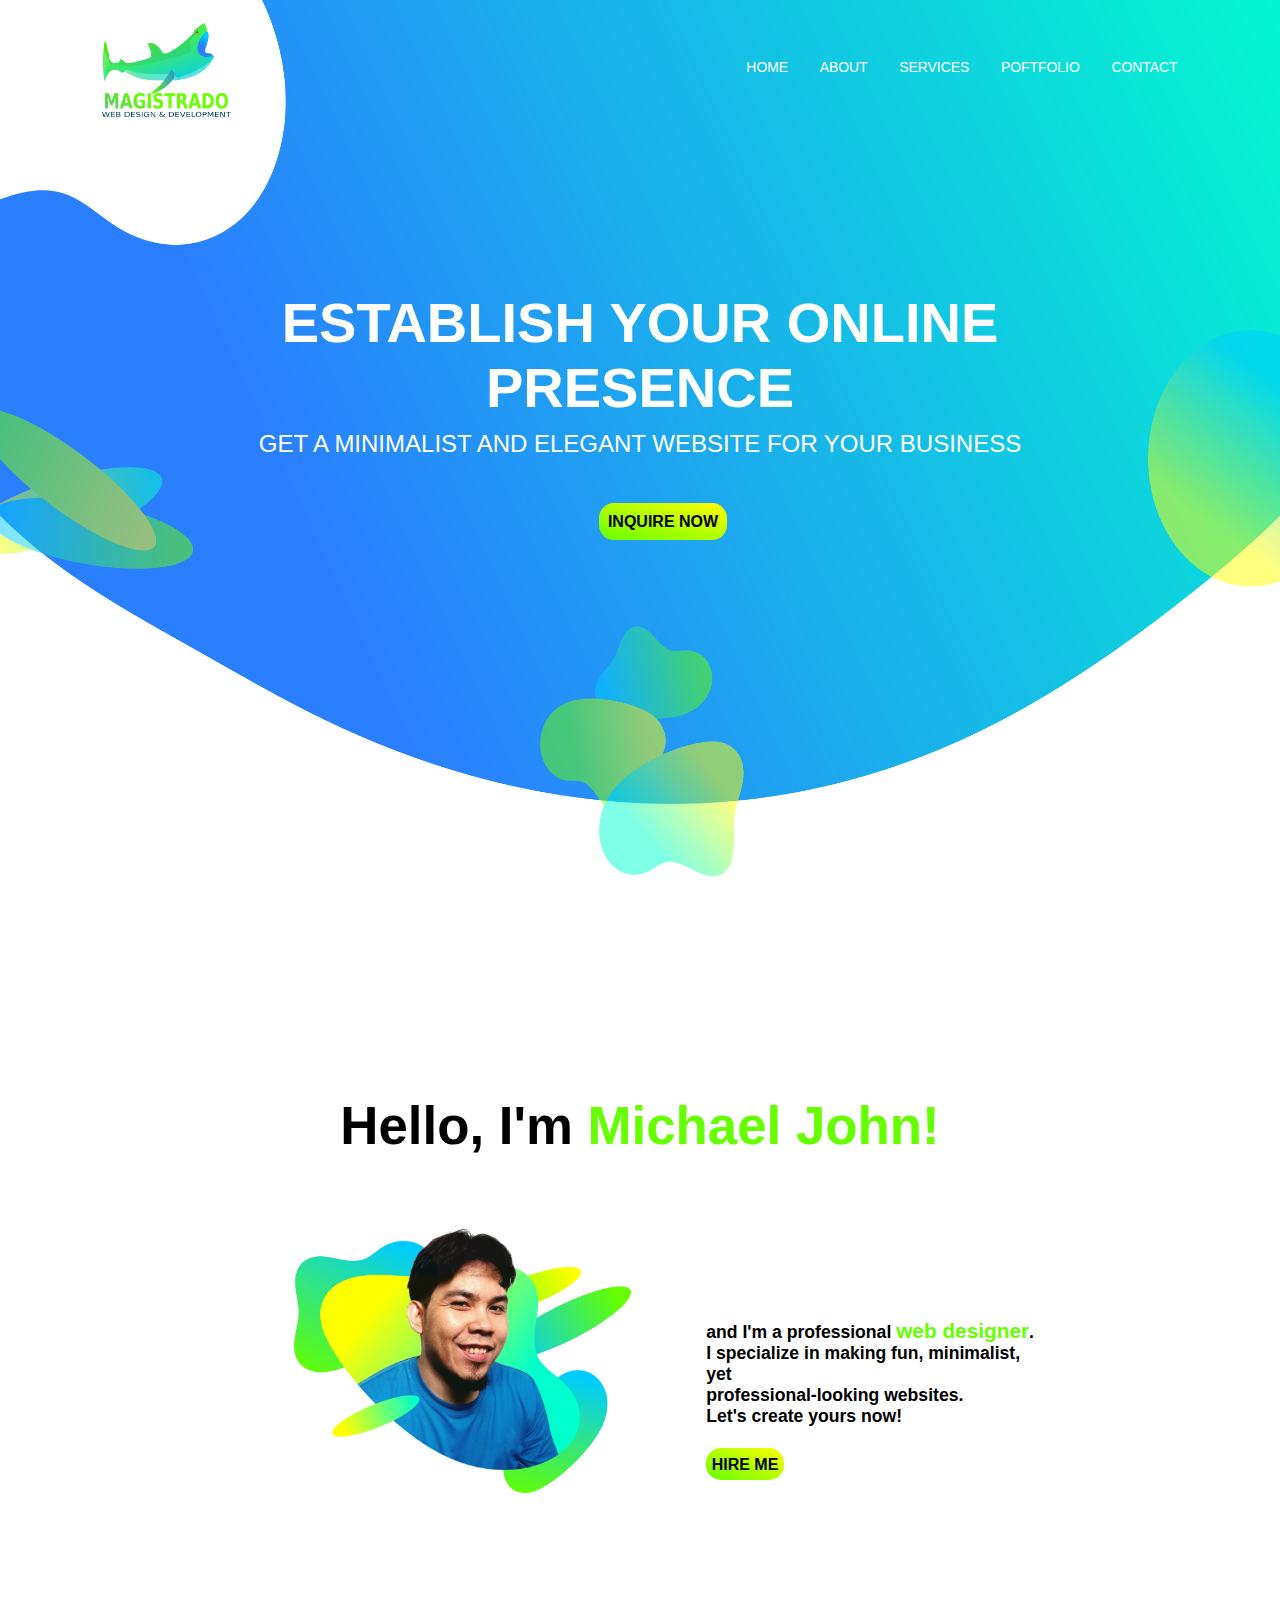
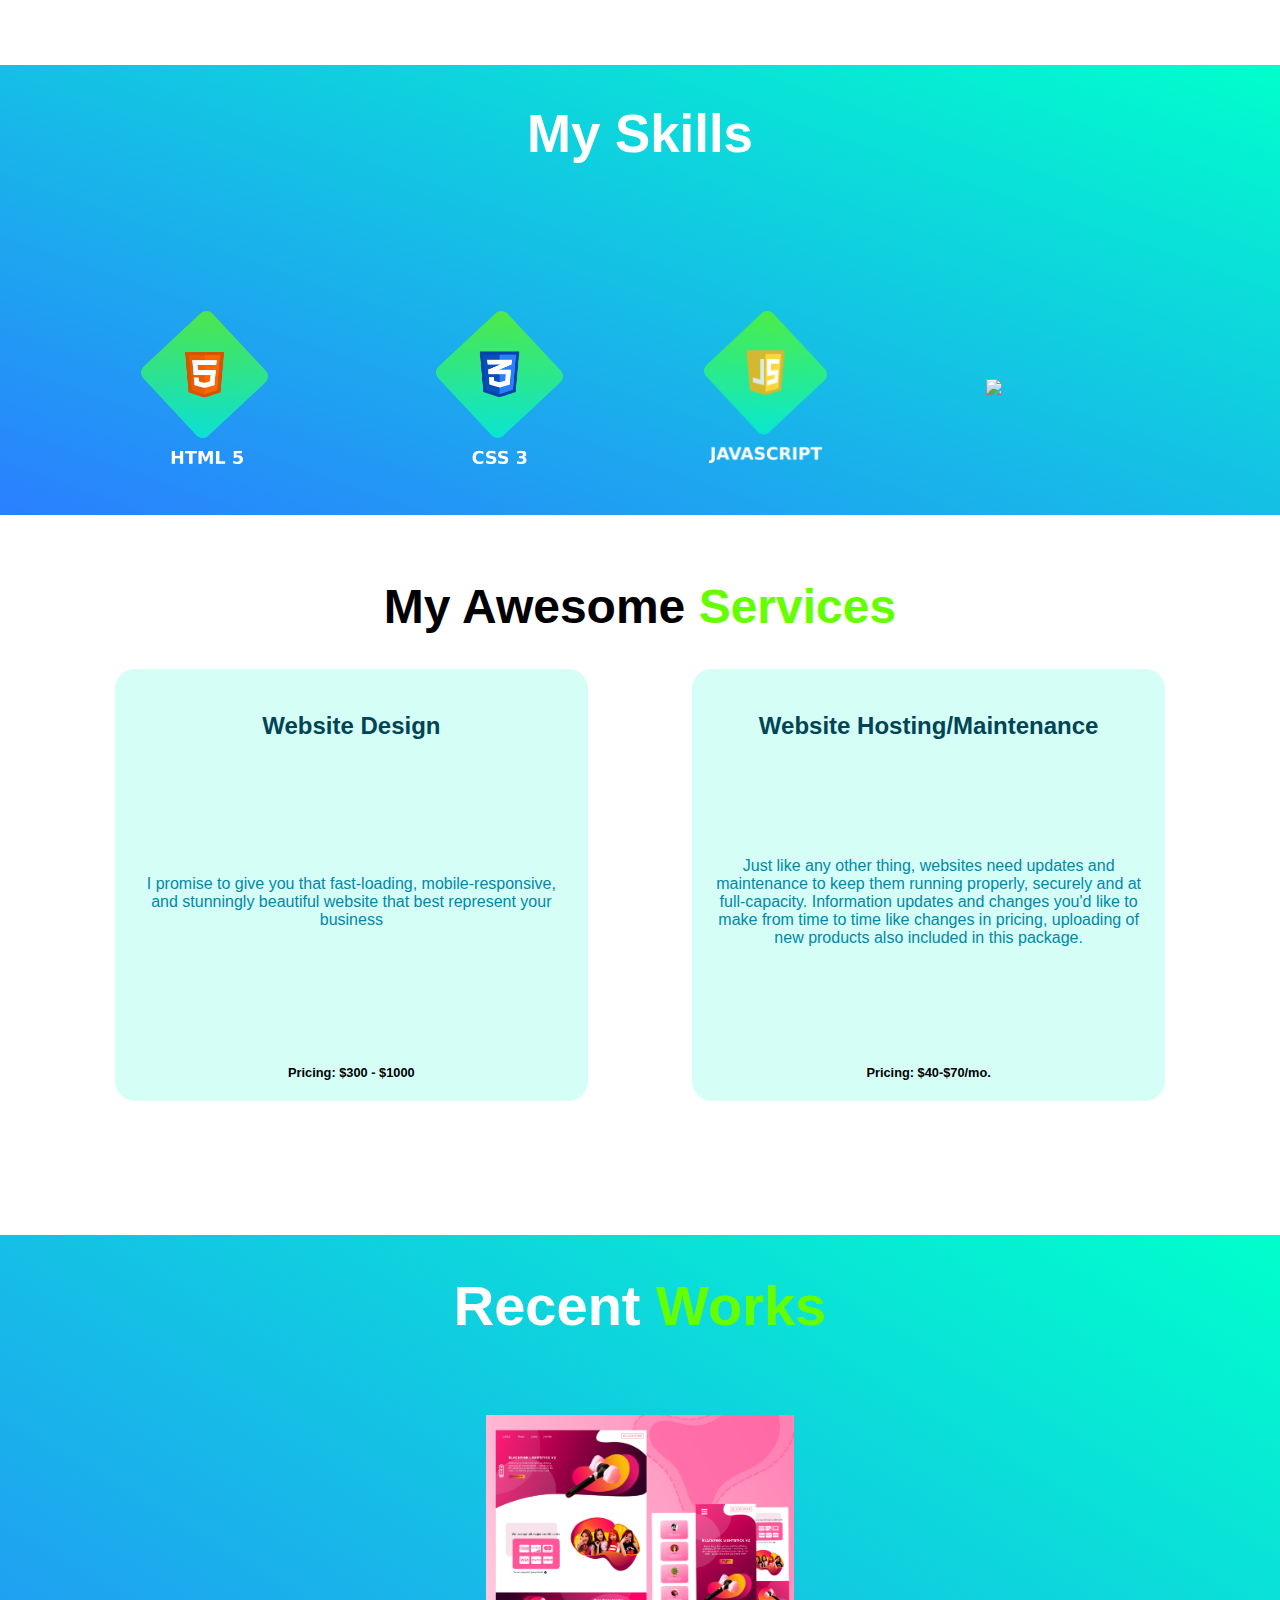
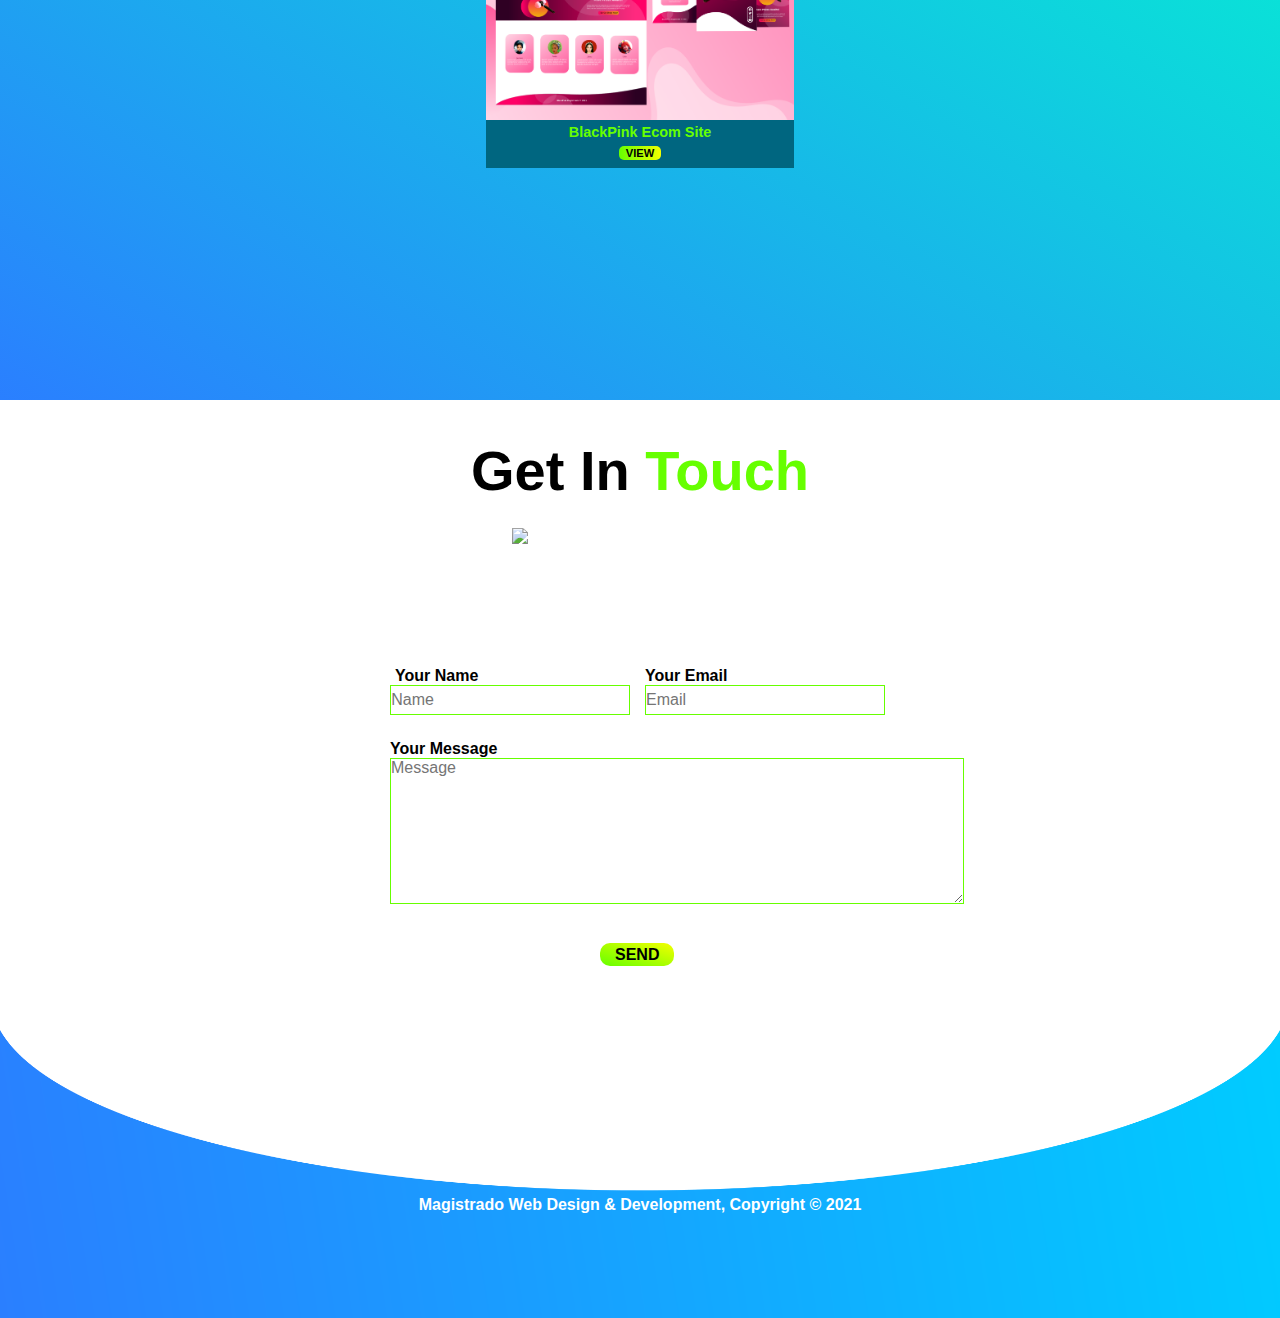
==== index.html @ fc41b86d "addes new files" ====
<!DOCTYPE html>
<html lang="en" dir="ltr">
  <head>
    <meta charset="utf-8">
    <meta name="viewport" content="width=device-width, initial-scale=1.0">
    <link rel="stylesheet" href="./style/web.css">
    <title>Welcome | Home</title>
  </head>
  <body>

  <div class="container">
    <section id="one">
      <div class="header">
        <img src="./images/logo.png" class="logo">
        <div class="menu">
          <ul id="menuList">
            <li><a href="#one">HOME</a></li>
            <li><a href="#two">ABOUT</a></li>
            <li><a href="#four">SERVICES</a></li>
            <li><a href="#foura">POFTFOLIO</a> </li>
            <li><a href="#fourb">CONTACT</a></li>
          </ul>
          <img src="./images/bars.svg" class="menuBtn" onclick="togglemenu()">
        </div>
      </div>
      <div class="text1">
        <h1>ESTABLISH YOUR ONLINE PRESENCE</h1>
        <h6>GET A MINIMALIST AND ELEGANT WEBSITE FOR YOUR BUSINESS</h6><br><br>
        <p class="btn"><a href="#fourb">INQUIRE NOW</a></p>
      </div>
    </section>

    <!--about -->

    <section id="two">
      <div class="name">
        Hello, I'm <span>Michael John!</span>
      </div>
      <div class="def">
        <img src="./images/kagwapuhan.png" alt="">
        <div class="text2">
          and I'm a professional <span>web designer</span>.<br>
          I specialize in making fun, minimalist, yet<br>
          professional-looking websites.<br>
          Let's create yours now!<br><br>
          <p class="btn1"><a href="#fourb">HIRE ME</a></p>
        </div>
      </div>
    </section>

    <!---my skills-------->

    <section id="three">
      <h1>My Skills</h1>
      <div class="img3">
        <div class="img3a">
          <img src="./images/html.png">
          <img src="./images/css.png">
        </div>
        <div class="img3b">
          <img src="./images/javascript.png">
          <img class="graphic" src="./images/graphicdesign.png">
        </div>
      </div>
    </section>

    <!---my services------->

    <section id="four">
      <article class="myservices">
        <h1>My Awesome <span>Services</span></h1>
        <ul class="services">
          <li><h3>Website Design</h3>
            <h5>I promise to give you that fast-loading, mobile-responsive, and stunningly beautiful website that best represent your business</h5>
            <p>Pricing: $300 - $1000</p></li>

          <li class="hey"><h3>Website Hosting/Maintenance</h3>
            <h5>Just like any other thing, websites need updates and maintenance to keep them running properly, securely and at full-capacity. Information updates and changes you'd like to make from time to time like changes in pricing, uploading of new products also included in this package.</h5>
            <p>Pricing: $40-$70/mo.</p></li>
        </ul>
      </article>
    </section>


    <!-- foura -->
    <section id="foura">
      <h1>Recent <span>Works</span></h1>
      <div class="portfolio">
        <div class="rowa">
          <div class="window">
            <img src="./images/portbp1.png" alt="">
            <h5>BlackPink Ecom Site</h5>
            <p><a href="#">VIEW</a></p>
          </div>
        </div>
      </div>
    </section>

    <!-- fourb -->
    <section id="fourb">
      <img src="./images/CONTACTRECT.PNG">
      <h1>Get In <span>Touch</span></h1>
      <div class="contact-box">
        <form id="my-form" action="https://formspree.io/f/xyylzvew" method="POST">
          <div class="yan">
            <div class="yan1">
              <h4>Your Name</h4>
              <input class="input-field aa" type="text" id="name" name="name" placeholder="Name">
            </div>
            <div class="yan2">
              <h4>Your Email</h4>
              <input class="input-field bb" type="email" id="email" name="email" placeholder="Email">
            </div>
          </div>
          <div class="mensahe">
            <h4>Your Message</h4>
            <textarea class="mensahe1" name="message" id="message" rows="8" cols="60" placeholder="Message"></textarea>
            <input type="submit" value="SEND">
          </div>
        </form>
      </div>
    </section>

    <!---footer-------->

    <section id="five">
      <h3>Magistrado Web Design & Development, Copyright &copy 2021</h3>
    </section>
  </div>

  <script type="text/javascript" src="JSBATO.js">
  </script>
  <script type="text/javascript" src="main.js">
  </script>
  </body>
</html>
---- style/web.css ----
*{
  margin: 0;
  padding:0;
  font-size: 16px;
  font-family: sans-serif;
  box-sizing: border-box;
}

.container{
  height: 100vh;
  width: 100%;
  box-sizing: border-box;
  display: grid;
  grid-template-columns: 100%;
  grid-template-rows: 100% 85% 50% 80% 85% 70% 32%;
  grid-template-areas:
  "a"
  "b"
  "c"
  "d"
  "d1"
  "d2"
  "e";
}

#one{
  grid-area: a;
  background-image: url(../images/abackground.png);
  background-size: cover;
  background-repeat: round;
}

#one .header{
  position: relative;
  display: flex;
  flex-direction: row;
  align-items: center;
  justify-content: space-between;
  margin-left: 8%;
  margin-right: 8%;
}

#one .header .logo{
  width: 13%;
  margin-top: 1.7%;
}

#one .header .menu .menuBtn{
  display:none;
  width: 5rem;
  color: white;
}

.menu ul li{
  display:inline;
  margin-left:1.7rem;
}

.menu ul li a{
  text-decoration: none;
  color: white;
  font-size: .87rem;
}

.menu ul li a:hover{
  color: #66ff00;
}

.text1{
  position: absolute;
  top:50%;
  left:50%;
  transform: translate(-50%, -75%);
  width: 80%;
  text-align: center;
}

.text1 h1{
  color: white;
  font-size: 3.5rem;
  font-weight: bold;
  padding-bottom: .6rem;
}

.text1 h6{
  color: white;
  font-size: 1.5rem;
  font-weight: normal;
  padding-bottom: .6rem;
}

.text1 .btn{
  position:absolute;
  top: 100%;
  left: 46%;
  width: 12%;
  min-width: 8rem;
  color:#004455;
  font-weight: bold;
  padding: .6rem .3rem;
  padding-bottom: .6rem;
  border-radius: 15px 15px;
  background: linear-gradient(to top right, #66FF00, #FFFF00);
  cursor:pointer;
}

.text1 a{
  text-decoration: none;
  font-size: 1rem;
  color: black;
}

.text1 a:hover{
  color: #2a7fff;
}

#two{
  grid-area: b;
  padding: 20% 5%;
  display: flex;
  flex-direction: column;
  justify-content: center;
  align-items: center;
}

#two .name{
  font-size: 3.3rem;
  font-weight: bold;
  padding-top: 15%;
}

.name span{
  font-weight: bold;
  font-size:3.3rem;
  color: #66ff00;
}

.def{
  display:flex;
  justify-content: space-between;
  align-items: center;
  padding-left:20%;
  padding-right:15%;
}

#two .def img{
  padding-bottom: 20%;
  width: 30%;
  flex-basis: 50%;
}

.def .text2{
  margin-left: 10%;
  flex-basis:50%;
  font-size: 1.1rem;
  font-weight: bold;
}

.text2 span{
  color: #66ff00;
  font-size: 1.3rem;
}

.text2 .btn1{
  color:#004455;
  font-size: 1.2rem;
  font-weight: bold;
  padding-top: .3rem;
  padding-bottom: .3rem;
  border-radius: 15px 15px;
  background: linear-gradient(to top right, #66FF00, #FFFF00);
  cursor:pointer;
  width: 23%;
  min-width: 4.6rem;
  text-align: center;
}

.text2 a{
  text-decoration: none;
  color: black;
}

.text2 a:hover{
  color: #2a7fff;
}

#three{
  grid-area: c;
  display: flex;
  flex-direction: column;
  align-items: center;
  justify-content:space-between;
  background: linear-gradient(to top right, #2a7fff, #00ffcc);
  padding-top: 3%;
  padding-bottom: 3%;
}


#three h1{
  color: white;
  font-size: 3.3rem;
}

#three .img3{
  display: flex;
  flex-direction: row;
  justify-content: space-between;
  align-items: center;
}

#three .img3 .img3a{
  padding: 1% 6%;
  display: flex;
  flex-direction: row;
  justify-content: space-between;
  align-items: center;
  flex-basis: 45%;
  margin-left: 5%;
}

#three .img3 .img3b{
  padding: 0 5%;
  display: flex;
  flex-direction: row;
  justify-content: space-between;
  align-items: center;
  flex-basis: 45%;
  margin-right: 5%;
}

#three .img3 .img3a img{
  width: 30%;
}

#three .img3 .img3b img{
  width: 27.5%;
}

#three .img3 .img3b .graphic{
  width: 37%;
}

/*    my services     */

#four{
  grid-area: d;
  padding-top: 5%;
}

#four .myservices{
  display: flex;
  flex-direction: column;
  justify-content: space-between;
  align-items: center;
}

.myservices ul{
  padding: 0 9%;
}

.myservices h1{
  font-size: 3rem;
  padding-bottom: 2.2rem;
  font-weight: bold;
}

.myservices h1 span{
  color: #66ff00;
  font-size: 3rem;
}

.myservices .services{
  display: flex;
  justify-content: space-between;
  align-items: center;
  width: 100%;
}

.myservices .services li{
  list-style: none;
  padding: 2%;
  height: 48vh;
  background: #d5fff6;
  text-align: center;
  width: 45%;
  border-radius: 20px;
  display: flex;
  flex-direction: column;
  justify-content: space-between;
  align-items: center;
  min-width: 18rem;
}

.services li h3{
  font-size: 1.5rem;
  color: #004455;
  padding-top: 5%;
}

.services li h5{
  color: #0088aa;
  font-weight: normal;
  font-size: 1rem;
}

.services li p{
  font-weight: bold;
  font-size: .8rem;
}

#foura{
  grid-area: d1;
  text-align: center;
  padding-top: 3%;
  background: linear-gradient(to top right, #2a7fff, #00ffcc);
}

#foura h1{
  font-size: 3.5rem;
  color: white;
}

#foura span{
  color: #66ff00;
  font-size: 3.5rem;
}

.portfolio .rowa .window{
  background: #006680;
  width: 50%;
  padding: 3.5% 0;
  display: inline;
}

.portfolio .rowa .window img{
  margin-top: 2%;
  width: 24%;
}

.portfolio .rowa .window h5{
  color: #66ff00;
  font-size: .9rem;
  margin-bottom: .2%;
}

.portfolio .rowa .window a{
  text-decoration: none;
  color: black;
  font-weight: bold;
  font-size: .7rem;
  padding: .1% .5%;
  background: linear-gradient(to right, #66ff00, #f3ff00);
  border-radius: 5px;
}

.portfolio .rowa .window a:hover{
  color: #2a7fff;
}

  #fourb{
    grid-area: d2;
    text-align: center;
    padding-top: 3%;
    display: flex;
    flex-direction: column;
    justify-content: space-between;
    align-items: center;
  }

  #fourb img{
    margin-top: 7%;
    position: absolute;
    display: flex;
    justify-content: center;
    align-items: center;
    z-index: -1;
    width: 20%;
  }

  #fourb h1{
    font-size: 3.5rem;
    color: black;
  }

  #fourb span{
    color: #66ff00;
    font-size: 3.5rem;
  }

  #fourb .contact-box{
    width: 500px;
    margin-bottom: 5%;
  }

  #fourb .contact-box .yan{
    display: flex;
    flex-direction: row;
    justify-content: space-around;
    align-items: center;
    margin-top: 6%;
    margin-bottom: 2%;
  }

  .yan1{
    text-align: left;
  }

  .input-field{
    width: 240px;
    height: 30px;
    border: 1px solid #66ff00;
  }

  .aa{
    margin-left: -2%;
  }

  .yan2{
    text-align: left;
  }

  .mensahe{
    text-align: left;
    margin-top: 5%;
  }

  .mensahe input{
    background: linear-gradient(to top right, #66ff00, #f3ff00);
    border:0;
    padding: .5% 3%;
    border-radius: 10px;
    margin-left: 42%;
    font-weight: bold;
    margin-top: 7%;
    cursor: pointer;
  }

  .mensahe input:hover{
    color: #2a7fff;
  }

  .mensahe1{
    border: 1px solid #66ff00;
  }



#five {
  grid-area: e;
  text-align: center;
  background: url(../images/footer.png);
  background-size: cover;
  background-repeat: round;
}

#five h3{
  padding-top: 13%;
  color: white;
}

@media only screen and (max-width: 1920px) and (min-width: 1367px){
  .menu ul li a{
    font-size: 1.4rem;
  }

  .text1 h1{
    font-size: 4.4rem;
  }

  .text1 h6{
    font-size: 2rem;
  }

  .text1 a{
    font-size:1.5rem;
  }

  #two .name{
    font-size: 4rem;
  }

  .name span{
    font-size: 4rem;
  }

  .def .text2{
    font-size: 1.6rem;
  }

  .text2 span{
    font-size: 1.6rem;
  }

  .text2 a{
    font-size: 1.4rem;
  }

  #three h1{
    font-size: 4.4rem;
  }

  .myservices h1{
    font-size: 4.4rem;
  }

  .myservices h1 span{
    font-size: 4.4rem;
  }

  .services li h3{
    font-size: 2.2rem;
  }

  .services li h5{
    font-size: 1.6rem;
  }

  .services li p{
    font-size: 1.6rem;
  }

  #foura h1, #foura span{
    font-size: 4.5rem;
    margin-top: 2%;
  }

  .portfolio .rowa .window{
    padding-bottom: 4%;
  }

  .portfolio .rowa .window img{
    margin-top: 4%;
    width: 26%;
  }

  .portfolio .rowa .window h5{
    font-size: 1.7rem;
    margin-bottom: .5%;
  }

  .portfolio .rowa .window a{
    font-size: 1.2rem;
  }

  #fourb img{
    width: 23%;
    margin-top: 12%;
  }

  #fourb h1, #fourb span{
    font-size: 4.5rem;
    margin-top: 4%;
  }

  #fourb .contact-box{
    margin-top: 5%;
    width:700px;
  }

  .input-field{
    width: 340px;
    height: 40px;
    margin-bottom: -14%;
  }

  .mensahe input{
    font-size: 1.5rem;
    margin-top: 4%;
  }

  .mensahe1{
    width: 100%;
    height: 22vh;
  }

  form h4{
    font-size: 1.3rem;
  }

  #five h3{
    padding-top: 15%;
    font-size: 1.5rem;
  }
}

@media only screen and (max-width: 1280px){
  .portfolio .rowa .window img{
    margin-top: 6%;
  }
}

@media only screen and (max-width: 1152px){
  .portfolio .rowa .window img{
    margin-top: 9%;
  }
}

@media only screen and (max-width: 1023px) and (min-width: 769px){

  .container{
    grid-template-rows: 90% 65% 70% 80% 85% 70% 33.33%;
  }

  #one{
    background-image: url(../images/abackground.png);
  }

  #one .header .logo{
    width: 13%;
    margin-top: 6%;
    margin-left: -1%;
  }

  .menu ul li a{
    font-size: .8rem;
  }

  .text1 h1{
    font-size: 2rem;
  }

  .text1 h6{
    font-size: 1.1rem;
  }

  .text1 .btn{
    min-width:8rem;
    color:#004455;
    font-size: .8rem;
    padding-top: .5rem;
    padding-bottom: .5rem;
    left: 43%;
  }

  #two .name{
    font-size: 2.2rem;
  }

  .name span{
    font-size: 2.2rem;
  }

  .def{
    padding-left: 14%;
  }
  #two .def img{
    width: 35%;
  }
  .def .text2{
    font-size: 1rem;
    min-width:22rem;
  }

  .text2 .span, .text2 .btn1{
    font-size: .9rem;
  }

  #three{
    padding: 5% 0;
  }

  #three h1{
    font-size: 2.5rem;
    /* padding-top: 3%; */
  }

  #three .img3{
    flex-direction: column;
    justify-content: space-between;
    align-items: center;
    /* padding-bottom: 20%; */
  }

  #three .img3 .img3a{
    padding:0 25%;
    padding-bottom: 6%;
  }

  #three .img3 .img3b {
    padding:0 25%;
  }

  #three .img3 .img3a, #three .img3 .img3b{
    margin-left: 0;
    margin-right: 0;
  }

  #three .img3 .img3a img{
    width: 22%;
  }

  #three .img3 .img3b img{
    width: 21.5%;
  }

  #three .img3 .img3b .graphic{
    width: 28.5%;
    margin-right: -4%;
  }

  #four .myservices h1{
    font-size: 2rem;
  }

  #four .myservices h1 span{
    font-size: 2rem;
  }

  .services li h3{
    font-size: 1.2rem;
  }

  .services li h5{
    font-size: .9rem;
  }

  .services li p{
    font-size: .8rem;
  }

  #foura h1{
    margin-top: 4%;
  }

  #foura h1, #foura span{
    font-size: 2.8rem;
  }

  .portfolio .rowa .window{
    padding-bottom: 4.5%;
  }

  .portfolio .rowa .window img{
    margin-top: 2%;
    width: 35%;
  }

  #fourb img{
    margin-top: 10.5%;
    width: 30%;
  }

  #fourb h1, #fourb span{
    font-size: 2.4rem;
  }

  #fourb h1{
    margin-top: 2.5%;
  }

  #fourb .contact-box{
    margin-top: 5%;
  }

  .mensahe input{
    margin-top: 4%;
  }

  #five h3{
    padding-top: 18%;
  }
}

@media only screen and (max-width: 768px) and (min-width: 768px){

  .container{
    grid-template-rows: 70% 60% 58% 50% 38% 40% 25%;
  }

  #one{
    background-image: url(../images/abackgroundipad.png);
  }

  #one .header .logo{
    width: 16%;
    padding-top: .5%;
  }

  .menu ul li a{
    font-size: .7rem;
  }

  .text1{
    transform: translate(-50%, -160%);
  }

  .text1 h1{
    font-size: 2rem;
  }

  .text1 h6{
    font-size: 1rem;
  }

  .text1 .btn{
    left: 40%;
    font-size: .9rem;
  }

  #two{
    padding-bottom: 10%;
  }

  #two .name{
    font-size: 2.1rem;
    padding-top: 7%;
  }

  #two .name span{
    font-size: 2.1rem;
  }

  .def .text2{
    font-size: .9rem;
    min-width: 25rem;
  }

  .text2 span, .text2 .btn1{
    font-size: .9rem;
  }

  .text2 .btn1{
    width: 20%;
    padding: .8rem 0;
    border-radius: 40px 40px;
  }

  #three h1{
    font-size: 2rem;
    padding-top: 5%;
  }


  #three .img3{
    flex-direction: column;
    justify-content: space-between;
    align-items: center;
    padding-bottom: 3%;
  }

  #three .img3 .img3a{
    padding:0 25%;
    padding-bottom: 6%;
  }

  #three .img3 .img3b {
    padding:0 25%;
  }

  #three .img3 .img3a, #three .img3 .img3b{
    margin-left: 0;
    margin-right: 0;
  }

  #three .img3 .img3a img{
    width: 22%;
  }

  #three .img3 .img3b img{
    width: 21.5%;
  }

  #three .img3 .img3b .graphic{
    width: 28.5%;
    margin-right: -4%;
  }

  #four .myservices h1{
    font-size: 2rem;
    margin-top:3%;
  }

  .myservices .services{
    margin-top: 7%;
  }

  .myservices .services li{
    height: 25vh;
  }

  #four .myservices h1 span{
    font-size: 2rem;
  }

  .services li h3{
    font-size: 1rem;
  }

  .services li h5{
    font-size: .7rem;
  }

  .services li p{
    font-size: .7rem;
  }

  #foura h1, #foura span{
    font-size: 2.2rem;
    margin-top: 3%;
  }

  .portfolio .rowa .window{
    padding-bottom: 5.2%;
  }

  #fourb h1, #fourb span{
    font-size: 2.2rem;
    margin-top: 6%;
  }

  #fourb img{
    width: 35%;
    margin-top: 15%;
  }

  #five{
    display: flex;
    justify-content: center;
    align-items: center;
  }
}

@media only screen and (max-width: 850px){
  .portfolio .rowa .window img{
    margin-top: 7%;
  }
}

@media only screen and (max-width: 767px) and (min-width: 500px){

  .container{
    grid-template-rows: 60% 75% 60% 75% 78% 70% 30%;
  }

  #one{
    background-image: url(../images/abackgroundipad.png);
  }

  #one .header .logo{
    width: 15%;
    padding-top: .5%;
  }

  .menu ul li a{
    font-size: .55rem;
  }

  .text1{
    transform: translate(-50%, -170%);
  }

  .text1 h1{
    font-size: 1.5rem;
  }

  .text1 h6{
    font-size: .7rem;
  }

  .text1 .btn{
    padding: 1% 1%;
    left: 42.8%;
    min-width: 5rem;
  }

  .text1 a{
    font-size: .6rem;
  }

  #two .name{
    font-size: 2.1rem;
    padding-top: 7%;
  }

  #two .name span{
    font-size: 2.1rem;
  }

  .def{
    flex-direction: column;
    padding: 0 15%;
  }

  #two .def img{
    width: 40%;
    padding-bottom: 5%;
  }

  .def .text2{
    text-align: center;
    font-size: .9rem;
    min-width:16.3rem;
  }

  .text2 span{
    font-size: .9rem;
  }

  .text2 .btn1{
    display: inline;
    width: 20%;
    padding: .4rem .6rem;
    border-radius: 15px 15px;
    font-size: .6rem;
  }

  .text2 a{
    font-size: .8rem;
  }

  #three h1{
    font-size: 2rem;
    padding-top: 5%;
  }


  #three .img3{
    flex-direction: column;
    justify-content: space-between;
    align-items: center;
    padding-bottom: 3%;
  }

  #three .img3 .img3a{
    padding:0 25%;
    padding-bottom: 6%;
  }

  #three .img3 .img3b {
    padding:0 25%;
  }

  #three .img3 .img3a, #three .img3 .img3b{
    margin-left: 0;
    margin-right: 0;
  }

  #three .img3 .img3a img{
    width: 22%;
  }

  #three .img3 .img3b img{
    width: 21.5%;
  }

  #three .img3 .img3b .graphic{
    width: 28.5%;
    margin-right: -4%;
  }

  #four .myservices h1{
    font-size: 2rem;
    margin-bottom: 0;
  }

  .myservices .services{
    flex-direction: column;
    justify-content: space-between;
    align-items: center;
    width: 80%;
    height: 60vh;
  }

  .myservices .services li{
    height: 25vh;
  }

.myservices .services .hey{
  margin-bottom: 10%;
}


  #four .myservices h1 span{
    font-size: 2rem;
  }

  .services li h3{
    font-size: 1rem;
  }

  .services li h5{
    font-size: .7rem;
  }

  .services li p{
    font-size: .7rem;
  }

  #foura h1, #foura span{
    margin-top: 10%;
    font-size: 2.8rem;
  }

  .portfolio .rowa .window{
    padding-bottom: 6.5%;
  }

  .portfolio .rowa .window img{
    margin-top: 2%;
    width: 39%;
  }

  #fourb h1, #fourb span{
    font-size: 2.4rem;
  }

  #fourb h1{
    margin-top: 3%;
  }

  .yan2{
    margin-left: 0%;
  }

  #fourb .contact-box{
    margin-top: 5%;
    width: 75%;
  }

  #fourb img{
    margin-top:18%;
    width: 38%
  }

  .input-field{
    flex-basis: 50%;
    width: 100%;
  }

  .mensahe .mensahe1{
    width: 100%;
  }

  #five{
    display: flex;
    justify-content: center;
    align-items: center;
  }

  #five h3{
    font-size: .8rem;
  }
}

@media only screen and (max-width: 600px){
  .portfolio .rowa .window img{
    margin-top: 10%;
}

@media only screen and (max-width: 500px){
  .container{
    grid-template-rows: 100% 80% 87% 72.63% 55% 70% 16%;
    }

  #one {
    background-image: url(../images/abackground360.png);
    overflow-x: hidden;
  }

  #one .header .logo{
    padding-top: 2%;
    width: 20%;
  }

  #one .header .menu .menuBtn{/*ito importante sa js*/
    padding: 0;
    display: block;
    width: 100px;
    margin-right:-2.2rem;
    cursor: pointer;
  }

  .menu ul{/*ito importante sa js*/
    text-align: center;
    position: absolute;
    width: 50%;
    top: 75%;
    right:-15%;
    z-index: 1;
    /* top:; */
  }

   #menuList{/*ito importante sa js*/
    overflow: hidden;/*this piece of shit is mother fucking important!!!!*/
    transition: .5s;
  }

  .menu ul li{/*ito importante sa js*/
    display: block;
    padding-top: 5%;
  }



  .text1{
    text-align: center;
    transform: translate(-50%, -50%);
  }

  .text1 h1{
    font-size: 2.2rem;
  }
  .text1 h6{
    font-size:1rem;
  }

  .text1 .btn{
    left: 43%;
    min-width: 5rem;
    font-size: .7rem;
    border-radius: 15px 15px;
    padding: 2% 1%;
  }

  .text1 a{
    font-size: .6rem;
  }

  #two{
    text-align: center;
  }

  #two .name{
    font-size: 2.1rem;
    padding-top: 7%;
  }

  #two .name span{
    font-size: 2.1rem;
  }

  .def{
    flex-direction: column;
    padding: 0 2%;
  }

  #two .def img{
    width: 40%;
  }

  .def .text2{
    margin-top: 5%;
    text-align: center;
    font-size: .9rem;
    min-width:16.3rem;
  }

  .text2 span, .text2 .btn1{
    font-size: .9rem;
  }

  .text2 .btn1{
    display: inline;
    width: 20%;
    padding: .3rem .4rem;
    border-radius: 15px 15px;
  }

  #three h1{
    font-size: 2rem;
    padding-top: 3%;
  }


  #three .img3{
    flex-direction: column;
    justify-content: space-between;
    align-items: center;
  }

  #three .img3 .img3a{
    padding:0 25%;
    /* padding-bottom: 6%; */
    flex-direction: column;
  }

  #three .img3 .img3b {
    padding:0 25%;
    flex-direction: column;
  }

  #three .img3 .img3a, #three .img3 .img3b{
    margin-left: 0;
    margin-right: 0;
  }

  #three .img3 .img3a img{
    width: 35%;
    padding-bottom: 7%;
  }

  #three .img3 .img3b img{
    width: 35%;
    padding-bottom: 6%;
  }

  #three .img3 .img3b .graphic{
    width: 45%;
  }

  #four{
    text-align: center;
  }

  #four .myservices h1{
    font-size: 2rem;
  }

  .myservices .services{
    flex-direction: column;
    justify-content: space-between;
    align-items: center;
    width: 80%;
    height: 60vh;
  }

#four .myservices h1{
  font-size: 2rem;
}

.myservices .services{
  flex-direction: column;
  justify-content: space-between;
  align-items: center;
  width: 90%;
  height: 60vh;
}

.myservices .services li{
  height: 25vh;
  min-width: 18rem;
  padding: 4% 5%;
}

#four .myservices h1 span{
  font-size: 2rem;
}

.services li h3{
  font-size: 1rem;
}

.services li h5{
  font-size: .7rem;
}

.services li p{
  font-size: .7rem;
}

.myservices .services .hey{
  margin-bottom: 8%;
}

#foura h1, #foura span{
  font-size: 2rem;
}

#foura h1{
  margin-top: 5%;
}

.portfolio .rowa .window{
  padding-bottom: 7.8%;
}

.portfolio .rowa .window img{
  margin-top: 7%;
  width: 41%;
}

#fourb h1, #fourb span{
  margin-top: 10%;
  font-size: 2.1rem;
}

#fourb img{
  margin-top: 24%;
  width: 58%;
}

#fourb .contact-box{
  width: 75%;
}

#fourb .contact-box form{
  margin-top: 5%;
  margin-left: 10%;
}

.input-field{
  width: 154%;
  margin-bottom: 5%;
}

.aa{
  margin-left: 0;
}

.mensahe{
  margin-top: 0;
}

.mensahe .mensahe1{
  width: 90%;
}

#fourb .contact-box .yan{
  flex-direction: column;
  align-items: flex-start;;
}

#fourb .contact-box form h4{
  font-size: .9rem;
}

.mensahe input{
  font-size: .8rem;
}

#five h3{
  padding-top: 16%;
  font-size: .7rem;
}
}
@media only screen and (max-width: 490px){
  #three .img3 .img3b img, #three .img3 .img3a img{
    width: 45%;
  }

  #three .img3 .img3b .graphic{
    width: 58%;
  }
}
@media only screen and (max-width: 420px){
  .input-field{
    width: 130%;
  }
}


@media only screen and (max-width: 400px){
  .container{
    grid-template-rows: 100% 80% 87% 82% 55% 70% 21%;
  }

  #one .header .logo{
    padding-top: 4%;
    width: 23%;
  }

  .text1 h1{
    font-size: 1.85rem;
  }

  .text1 .btn{
    left: 37%;
}
  #two .name{
    font-size: 1.85rem;
    padding-top: 7%;
  }

  #two .name span{
    font-size: 1.85rem;
  }

  #two .def img{
    width: 60%;
  }

  .def .text2{
    font-size: .8rem;
    margin-top: -10%;
  }

  .text2 p{
    margin-top: 25%;
    margin-left:-10%;
  }

  .text2 .btn1{
    font-size: .8rem;
  }

  .text2 a{
    font-size: .7rem;
  }

  #three h1{
    font-size: 2.4rem;
    padding-top: 5%;
  }

  #three .img3{
    margin-bottom: 10%;
  }

  #three .img3 .img3a img{
    width: 47%;
  }

  #three .img3 .img3b img{
    width: 47%;
  }

  #three .img3 .img3b .graphic{
    width: 60%;
  }

  #four{
    padding-top: 10%;
  }

  #four .myservices h1{
    padding: 4 5%;
    padding-bottom: 10%;
    font-size: 2.2rem;
  }

  #four .myservices h1 span{
    font-size: 2.2rem;
  }

  .portfolio .rowa .window{
    padding-bottom: 10%;
  }

  .portfolio .rowa .window img{
    margin-top: 15%;
    width: 50%;
  }

  .portfolio .rowa .window h5{
    font-size: .8rem;
  }

  .portfolio .rowa .window a{
    font-size: .55rem;
  }

  #fourb img{
    width: 80%;
    margin-top: 49%;
  }

  #fourb .contact-box form{
    margin-left: 5%;
  }

    .input-field{
      width: 122%;
    }

    .mensahe .mensahe1{
      width: 94.7%;
    }

    .mensahe input{
      margin-top: 6%;
      margin-left: 36%;
      padding: .9% 3%;
    }

  #five{
    padding-top: 18%;
  }

  #five h3{
    font-size: .6rem;
  }

}
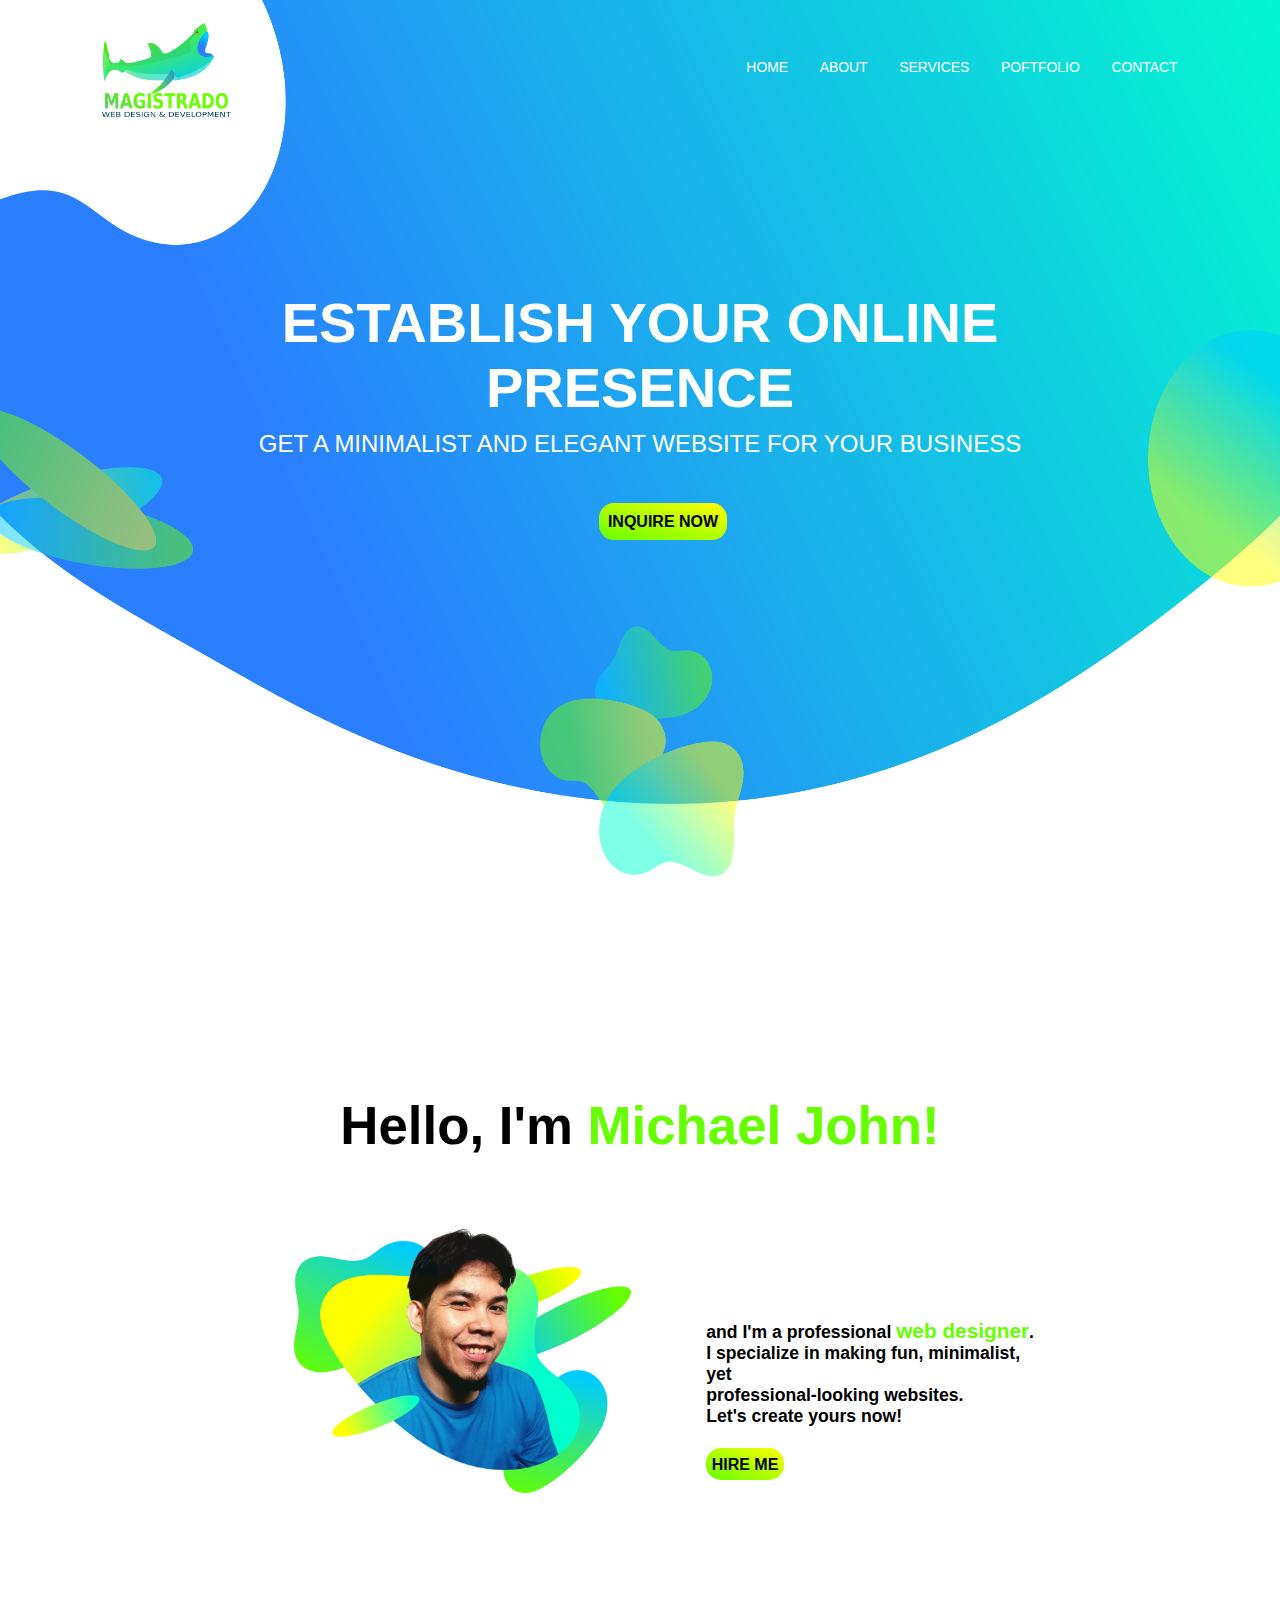
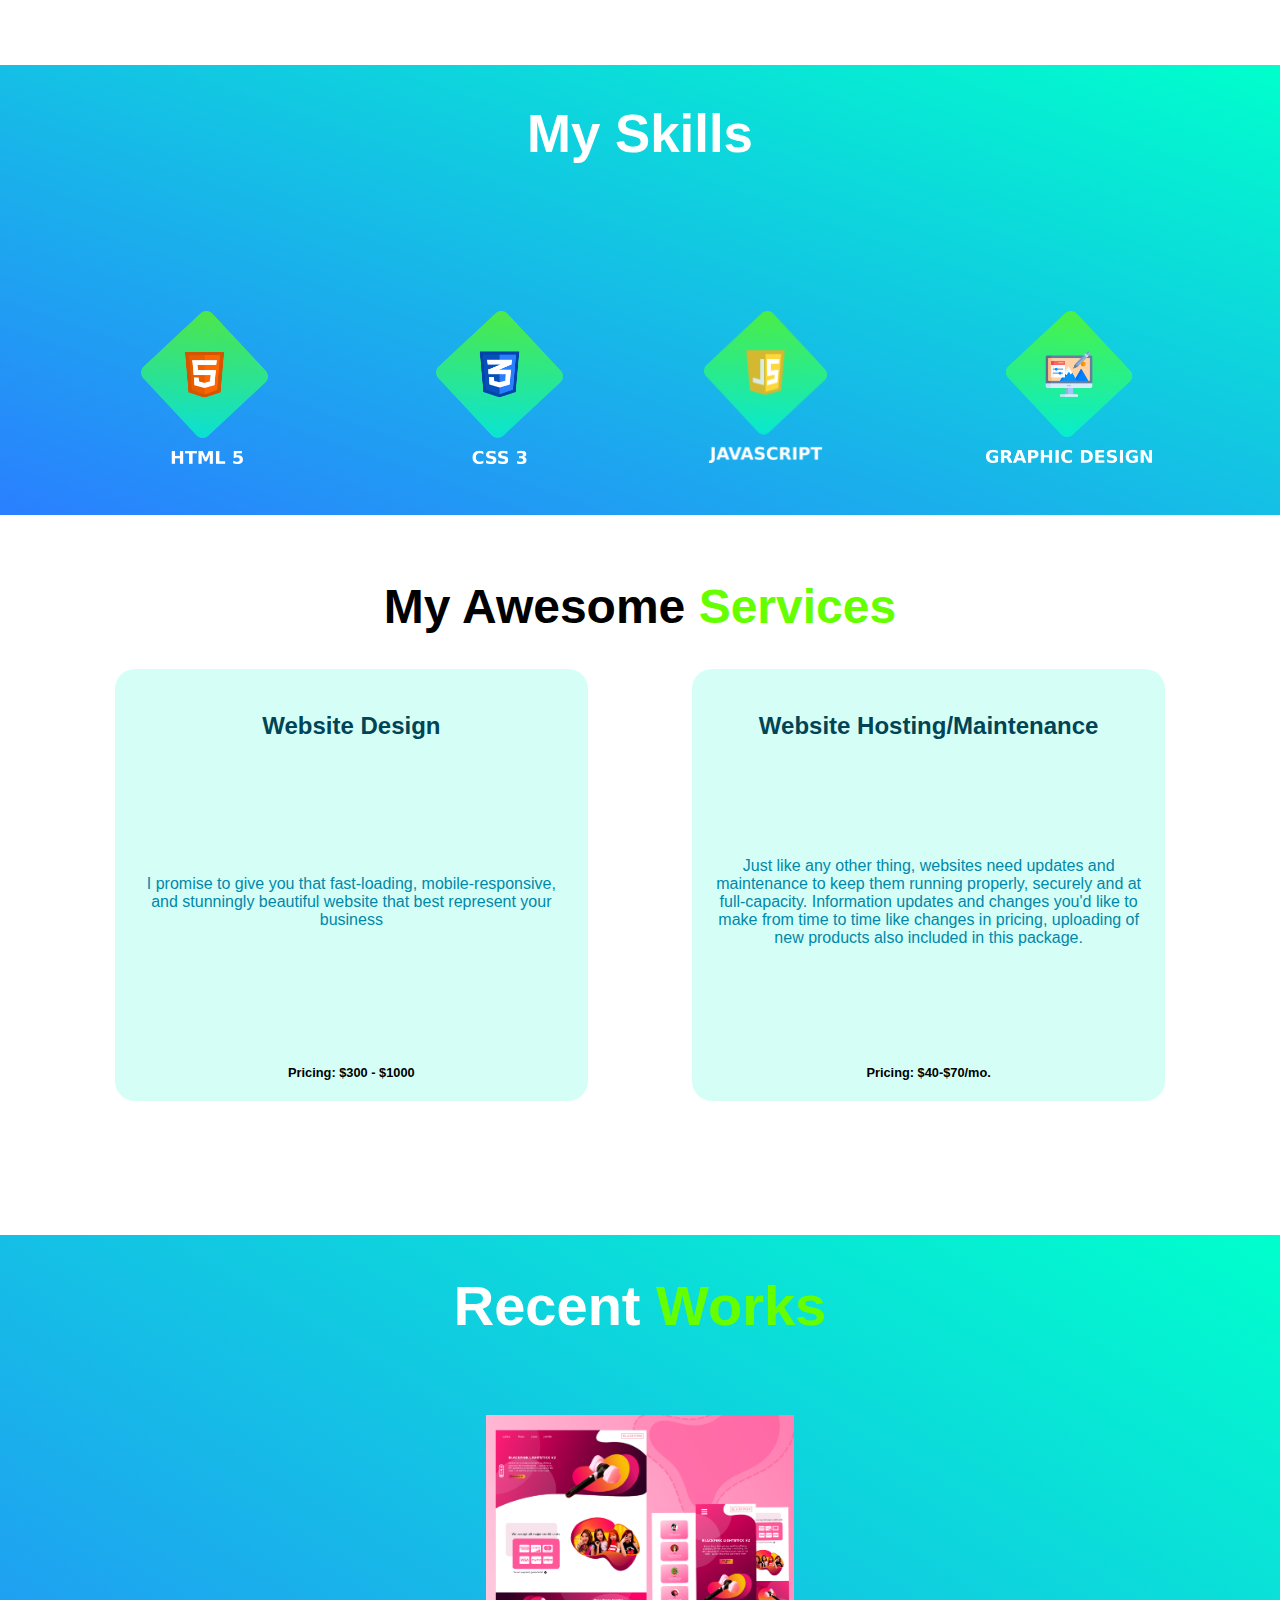
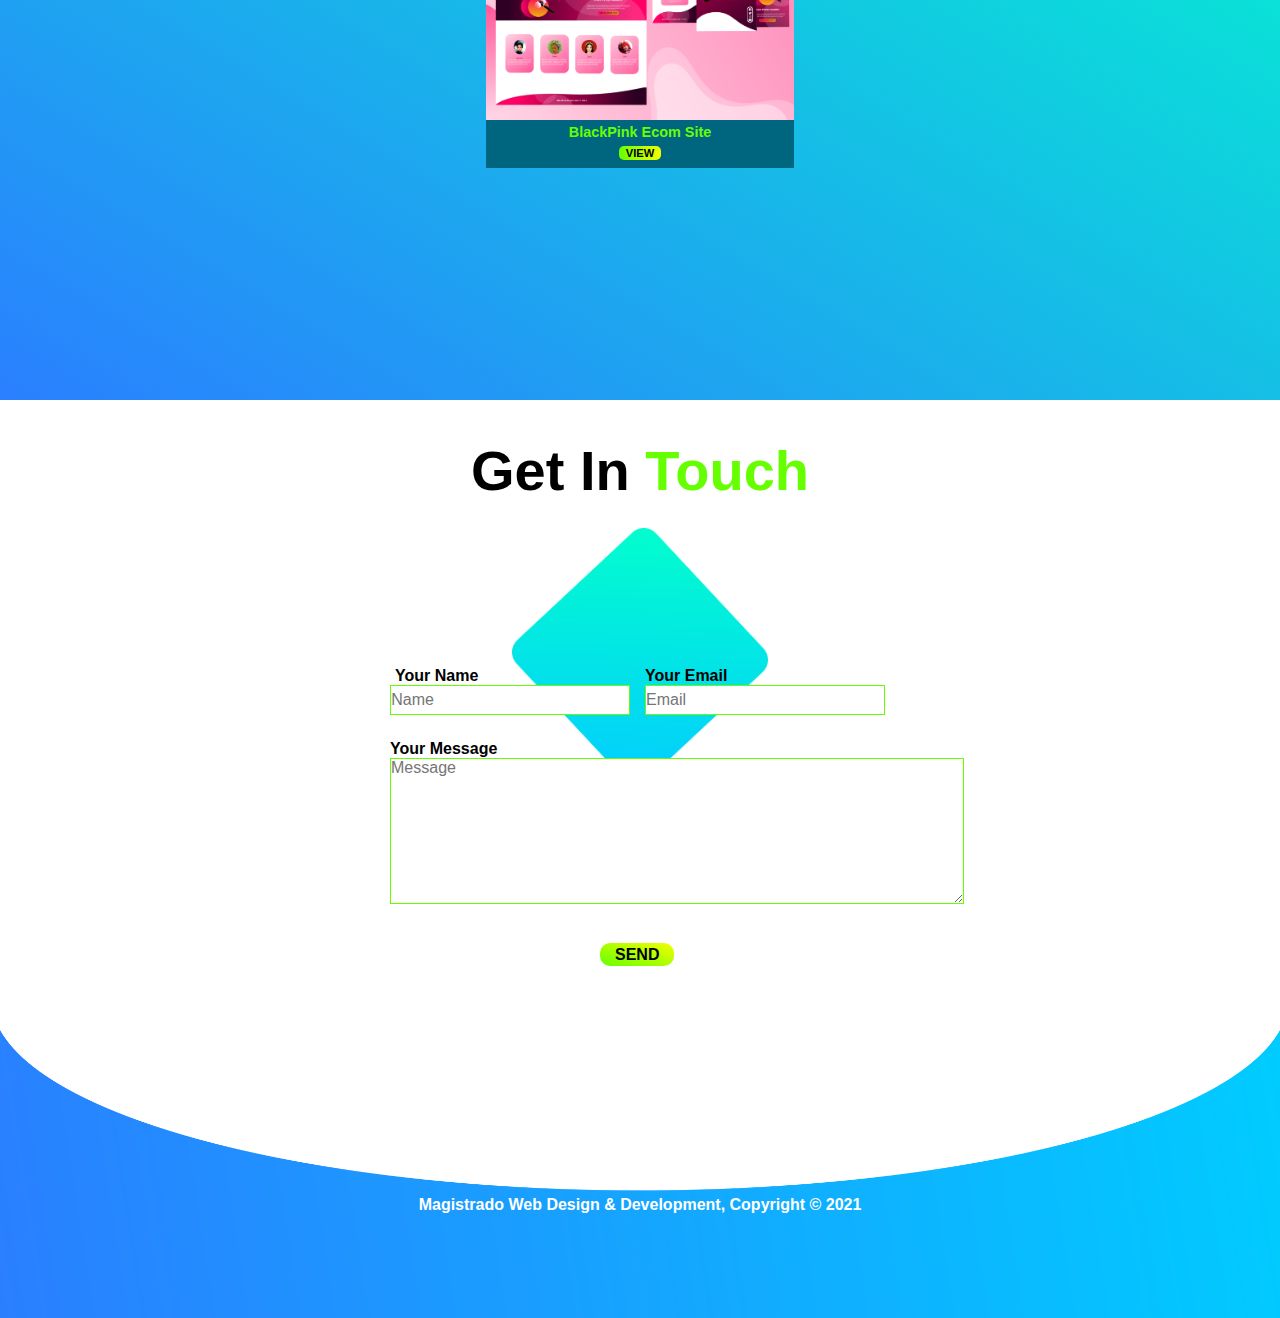
==== commit 7b7d79d8: "Update index.html" ====
--- a/index.html
+++ b/index.html
@@ -59,7 +59,7 @@
         </div>
         <div class="img3b">
           <img src="./images/javascript.png">
-          <img class="graphic" src="./images/graphicdesign.png">
+          <img class="graphic" src="./images/graphicDesign.png">
         </div>
       </div>
     </section>
@@ -98,7 +98,7 @@
 
     <!-- fourb -->
     <section id="fourb">
-      <img src="./images/CONTACTRECT.PNG">
+      <img src="./images/CONTACTRECT.png">
       <h1>Get In <span>Touch</span></h1>
       <div class="contact-box">
         <form id="my-form" action="https://formspree.io/f/xyylzvew" method="POST">
